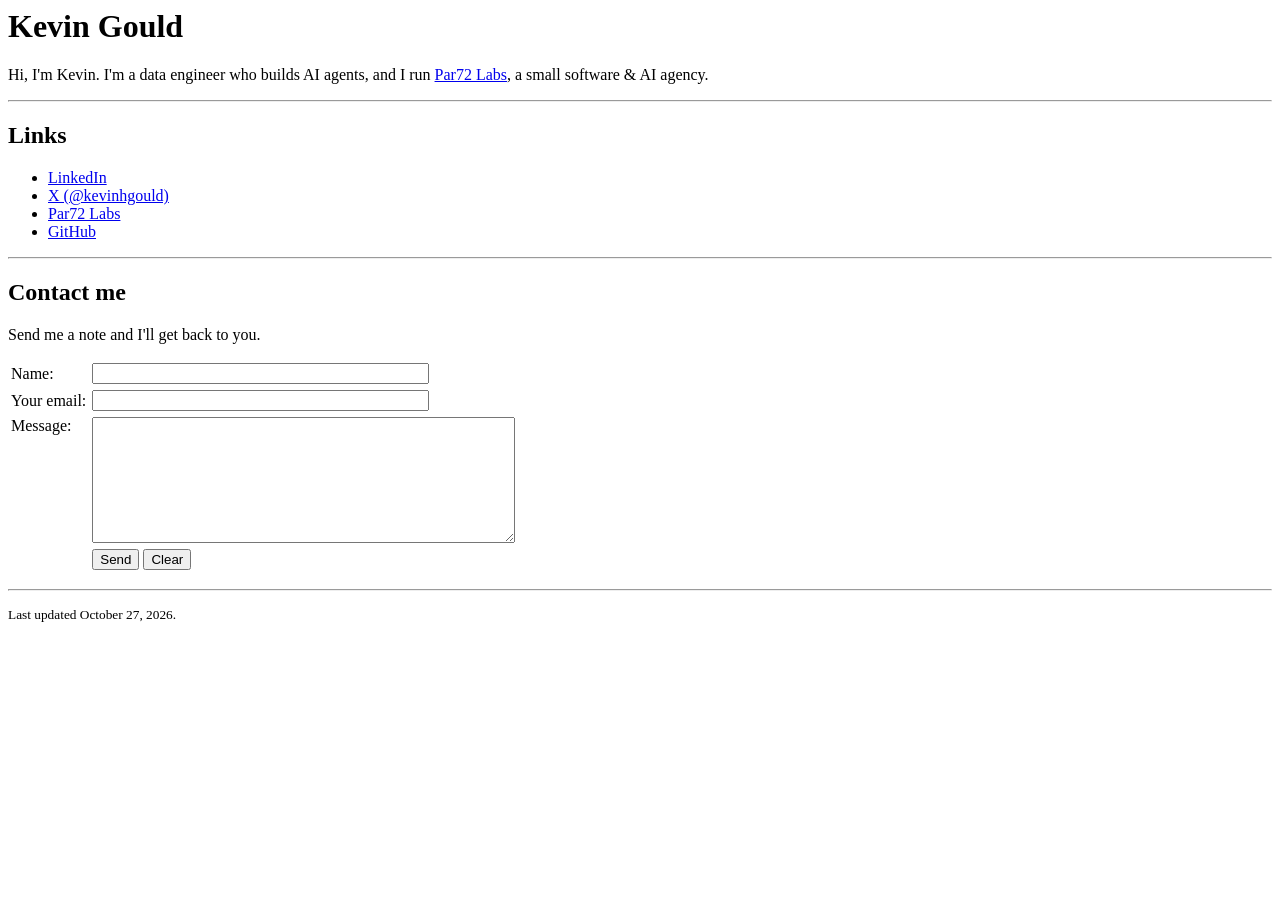
==== public/index.html @ 4d0714a4 "Revive khgould.com as a plain old-school page with a contact form Replace the June 2026 GitHub Pages" ====
<!DOCTYPE HTML PUBLIC "-//W3C//DTD HTML 4.01 Transitional//EN">
<html>
<head>
<meta http-equiv="Content-Type" content="text/html; charset=utf-8">
<meta name="viewport" content="width=device-width, initial-scale=1">
<title>Kevin Gould</title>
</head>
<body bgcolor="#FFFFFF" text="#000000" link="#0000EE" vlink="#551A8B" alink="#FF0000">

<h1>Kevin Gould</h1>

<p>Hi, I'm Kevin. I'm a data engineer who builds AI agents, and I run
<a href="https://www.par72.us">Par72 Labs</a>, a small software &amp; AI agency.</p>

<hr>

<h2>Links</h2>
<ul>
<li><a href="https://www.linkedin.com/in/kevin-gould1">LinkedIn</a></li>
<li><a href="https://x.com/kevinhgould">X (@kevinhgould)</a></li>
<li><a href="https://www.par72.us">Par72 Labs</a></li>
<li><a href="https://github.com/khgouldy">GitHub</a></li>
</ul>

<hr>

<h2><a name="contact">Contact me</a></h2>
<p>Send me a note and I'll get back to you.</p>

<form method="post" action="/contact">
<table border="0" cellpadding="3" cellspacing="0">
<tr>
<td><label for="name">Name:</label></td>
<td><input type="text" id="name" name="name" size="40" maxlength="100" required></td>
</tr>
<tr>
<td><label for="email">Your email:</label></td>
<td><input type="email" id="email" name="email" size="40" maxlength="200" required></td>
</tr>
<tr>
<td valign="top"><label for="message">Message:</label></td>
<td><textarea id="message" name="message" rows="8" cols="50" maxlength="5000" required></textarea></td>
</tr>
<tr style="display:none">
<td><label for="website">Leave this empty:</label></td>
<td><input type="text" id="website" name="website" tabindex="-1" autocomplete="off"></td>
</tr>
<tr>
<td></td>
<td><input type="submit" value="Send"> <input type="reset" value="Clear"></td>
</tr>
</table>
</form>

<hr>

<p><small>Last updated October 27, 2026.</small></p>

</body>
</html>
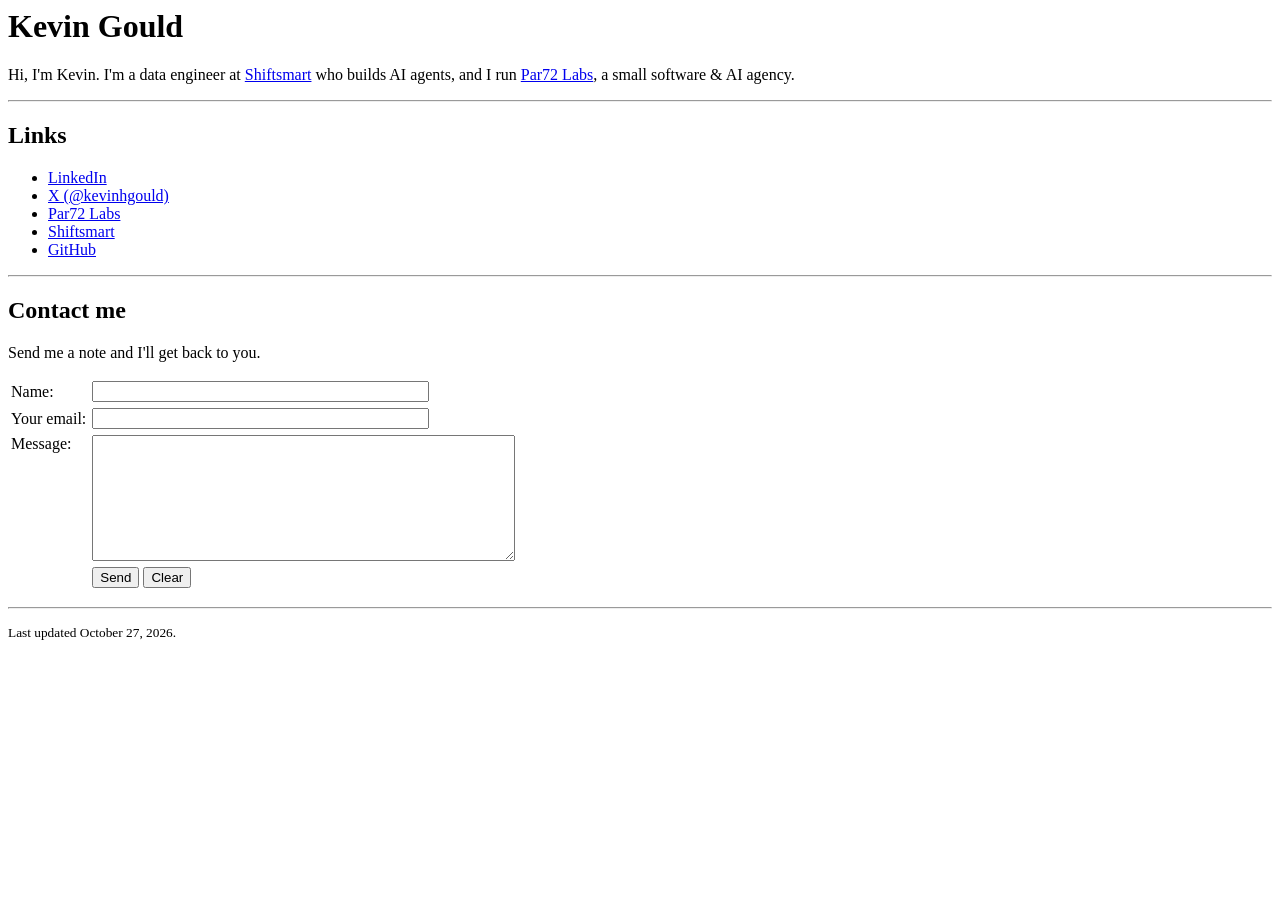
==== commit a21aeb09: "feat: add Shiftsmart link Agent: grok-build  Bead: none" ====
--- a/public/index.html
+++ b/public/index.html
@@ -9,8 +9,8 @@
 
 <h1>Kevin Gould</h1>
 
-<p>Hi, I'm Kevin. I'm a data engineer who builds AI agents, and I run
-<a href="https://www.par72.us">Par72 Labs</a>, a small software &amp; AI agency.</p>
+<p>Hi, I'm Kevin. I'm a data engineer at <a href="https://shiftsmart.com">Shiftsmart</a> who builds AI agents,
+and I run <a href="https://www.par72.us">Par72 Labs</a>, a small software &amp; AI agency.</p>
 
 <hr>
 
@@ -19,6 +19,7 @@
 <li><a href="https://www.linkedin.com/in/kevin-gould1">LinkedIn</a></li>
 <li><a href="https://x.com/kevinhgould">X (@kevinhgould)</a></li>
 <li><a href="https://www.par72.us">Par72 Labs</a></li>
+<li><a href="https://shiftsmart.com">Shiftsmart</a></li>
 <li><a href="https://github.com/khgouldy">GitHub</a></li>
 </ul>
 
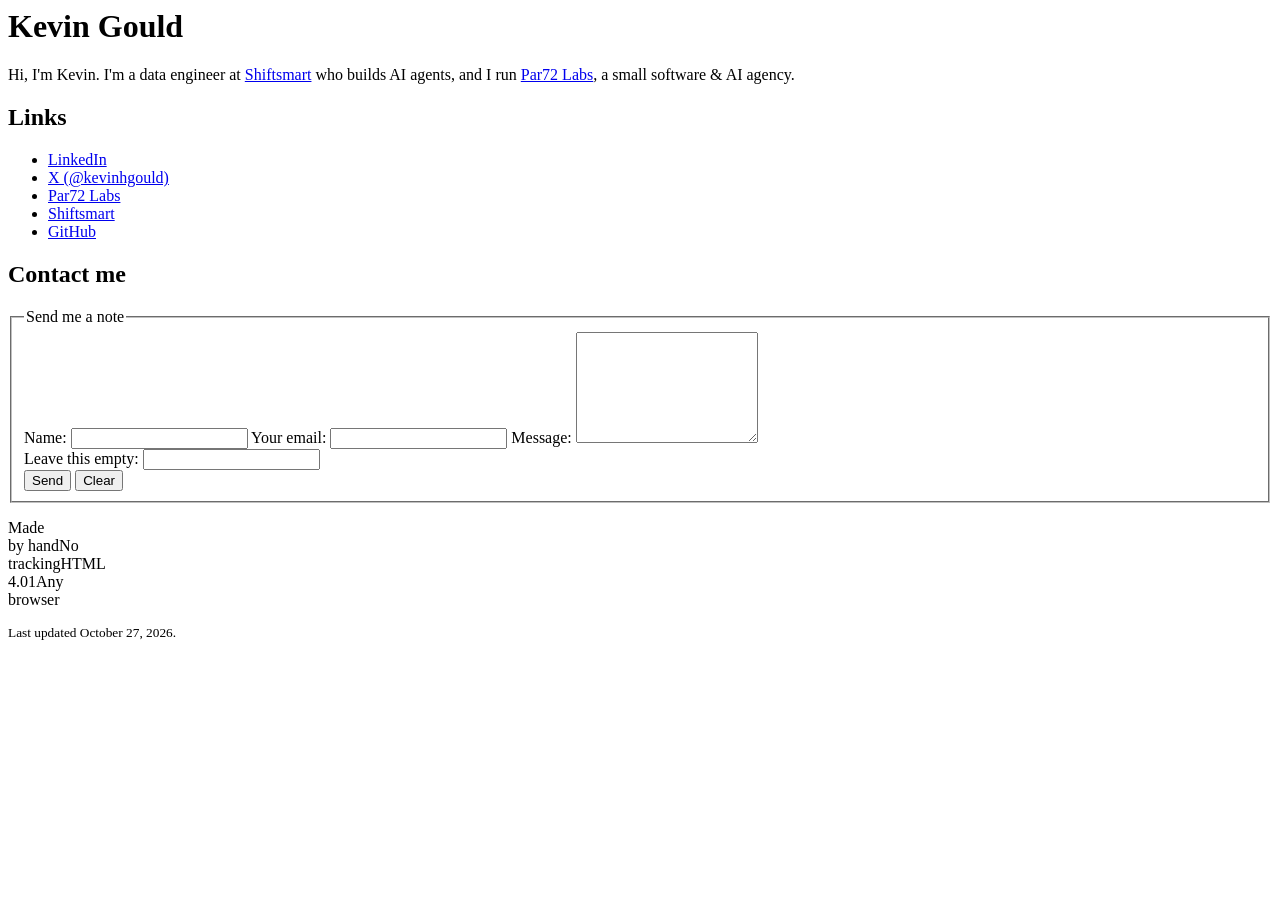
==== commit ad519fa7: "style: add hand-written old-web stylesheet Paper background, monospace headings with a blinking bloc" ====
--- a/public/index.html
+++ b/public/index.html
@@ -1,18 +1,19 @@
 <!DOCTYPE HTML PUBLIC "-//W3C//DTD HTML 4.01 Transitional//EN">
-<html>
+<html lang="en">
 <head>
 <meta http-equiv="Content-Type" content="text/html; charset=utf-8">
 <meta name="viewport" content="width=device-width, initial-scale=1">
 <title>Kevin Gould</title>
+<link rel="stylesheet" href="/style.css">
 </head>
-<body bgcolor="#FFFFFF" text="#000000" link="#0000EE" vlink="#551A8B" alink="#FF0000">
+<body>
 
 <h1>Kevin Gould</h1>
 
 <p>Hi, I'm Kevin. I'm a data engineer at <a href="https://shiftsmart.com">Shiftsmart</a> who builds AI agents,
 and I run <a href="https://www.par72.us">Par72 Labs</a>, a small software &amp; AI agency.</p>
 
-<hr>
+<div class="rule" aria-hidden="true"></div>
 
 <h2>Links</h2>
 <ul>
@@ -23,37 +24,31 @@
 <li><a href="https://github.com/khgouldy">GitHub</a></li>
 </ul>
 
-<hr>
+<div class="rule" aria-hidden="true"></div>
 
-<h2><a name="contact">Contact me</a></h2>
-<p>Send me a note and I'll get back to you.</p>
+<h2 id="contact">Contact me</h2>
 
 <form method="post" action="/contact">
-<table border="0" cellpadding="3" cellspacing="0">
-<tr>
-<td><label for="name">Name:</label></td>
-<td><input type="text" id="name" name="name" size="40" maxlength="100" required></td>
-</tr>
-<tr>
-<td><label for="email">Your email:</label></td>
-<td><input type="email" id="email" name="email" size="40" maxlength="200" required></td>
-</tr>
-<tr>
-<td valign="top"><label for="message">Message:</label></td>
-<td><textarea id="message" name="message" rows="8" cols="50" maxlength="5000" required></textarea></td>
-</tr>
-<tr style="display:none">
-<td><label for="website">Leave this empty:</label></td>
-<td><input type="text" id="website" name="website" tabindex="-1" autocomplete="off"></td>
-</tr>
-<tr>
-<td></td>
-<td><input type="submit" value="Send"> <input type="reset" value="Clear"></td>
-</tr>
-</table>
+<fieldset>
+<legend>Send me a note</legend>
+<label for="name">Name:</label>
+<input type="text" id="name" name="name" maxlength="100" required>
+<label for="email">Your email:</label>
+<input type="email" id="email" name="email" maxlength="200" required>
+<label for="message">Message:</label>
+<textarea id="message" name="message" rows="7" maxlength="5000" required></textarea>
+<div class="hp" aria-hidden="true">
+<label for="website">Leave this empty:</label>
+<input type="text" id="website" name="website" tabindex="-1" autocomplete="off">
+</div>
+<input class="btn" type="submit" value="Send">
+<input class="btn" type="reset" value="Clear">
+</fieldset>
 </form>
 
-<hr>
+<div class="rule" aria-hidden="true"></div>
+
+<p class="badges"><span class="k">Made<br>by hand</span><span>No<br>tracking</span><span class="a">HTML<br>4.01</span><span>Any<br>browser</span></p>
 
 <p><small>Last updated October 27, 2026.</small></p>
 
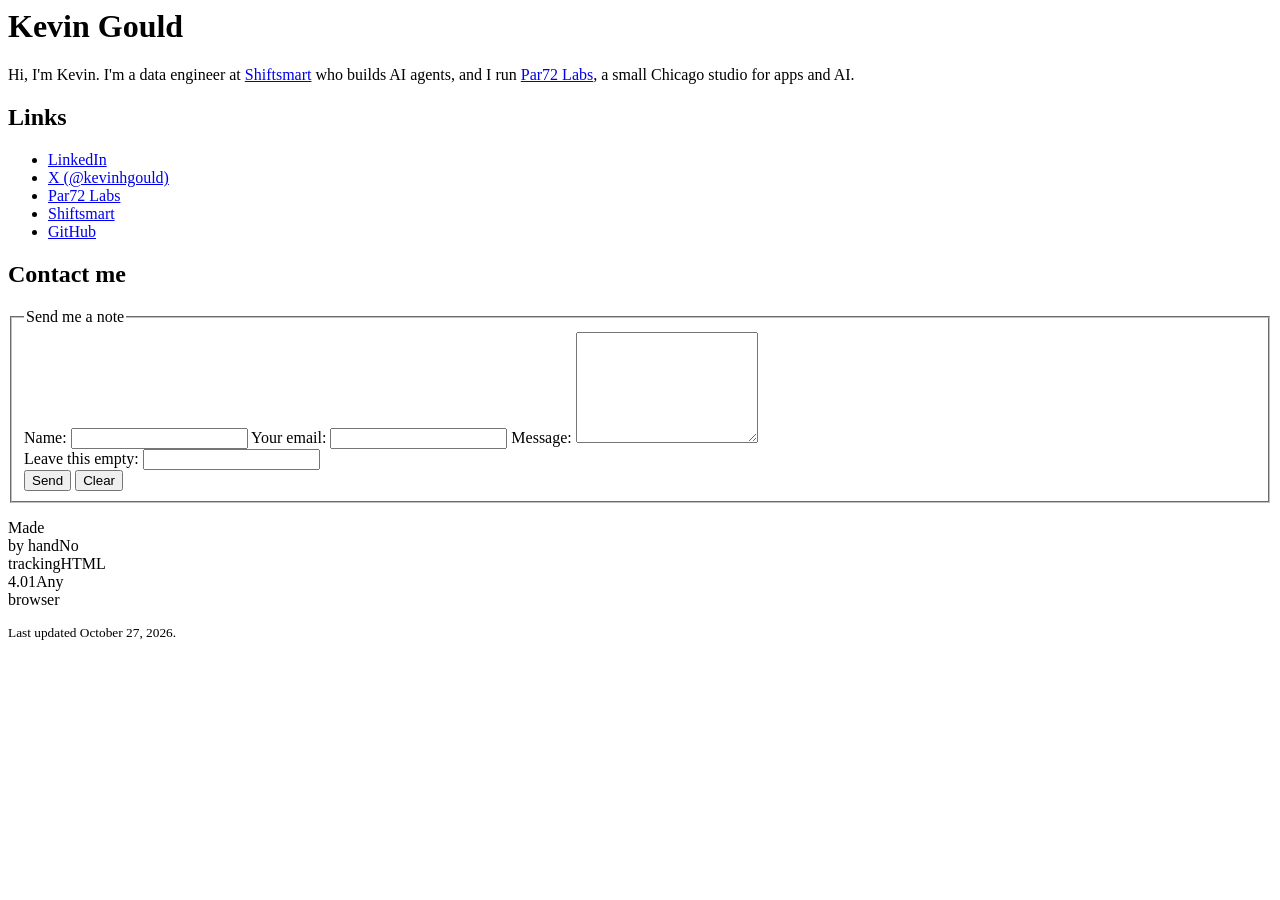
==== commit f8da6612: "copy: match Par72 Labs naming Agent: grok-build  Bead: none" ====
--- a/public/index.html
+++ b/public/index.html
@@ -11,7 +11,7 @@
 <h1>Kevin Gould</h1>
 
 <p>Hi, I'm Kevin. I'm a data engineer at <a href="https://shiftsmart.com">Shiftsmart</a> who builds AI agents,
-and I run <a href="https://www.par72.us">Par72 Labs</a>, a small software &amp; AI agency.</p>
+and I run <a href="https://www.par72.us">Par72 Labs</a>, a small Chicago studio for apps and AI.</p>
 
 <div class="rule" aria-hidden="true"></div>
 
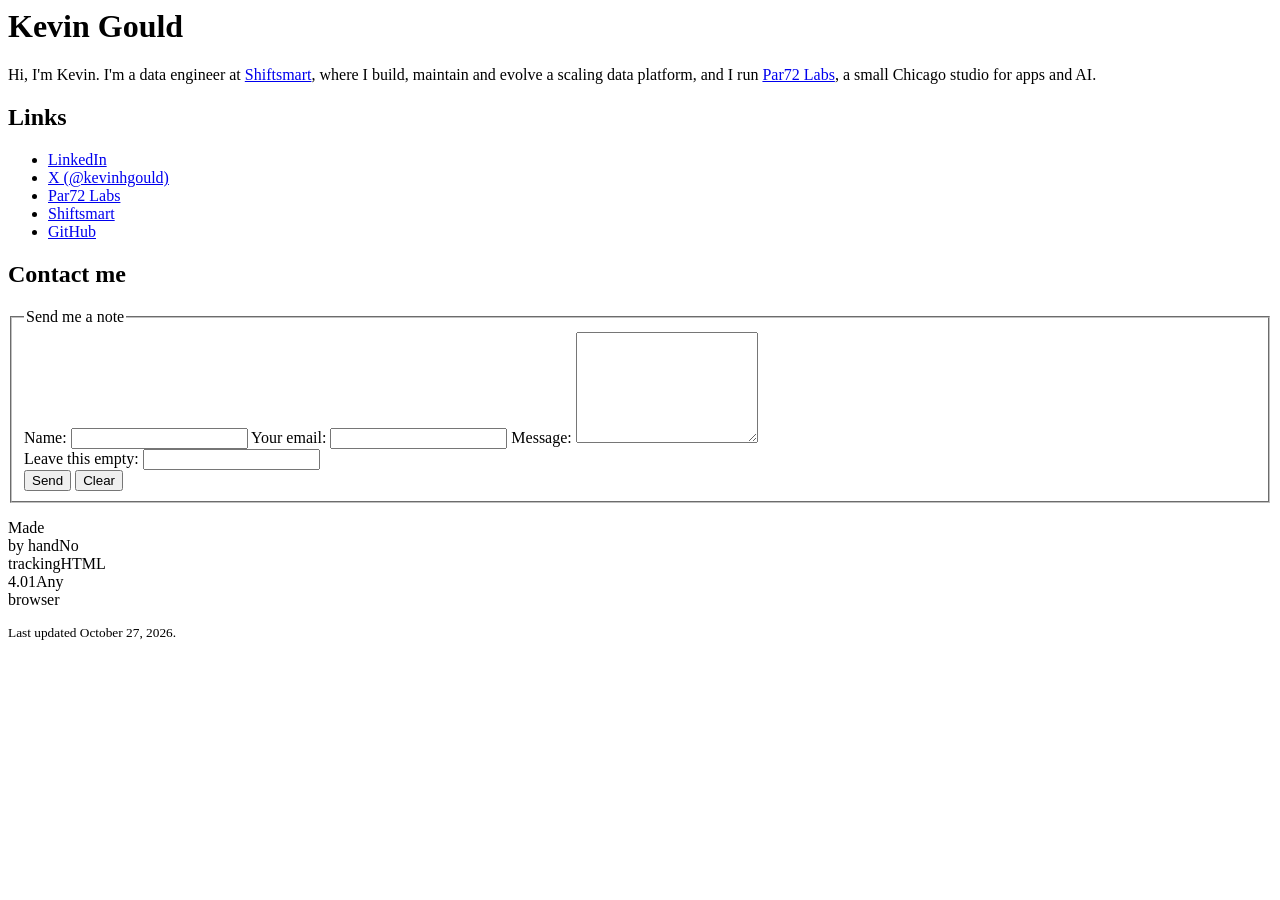
==== commit 25513973: "docs: update intro to describe Shiftsmart data platform work Agent: grok-build  Bead: none" ====
--- a/public/index.html
+++ b/public/index.html
@@ -10,7 +10,7 @@
 
 <h1>Kevin Gould</h1>
 
-<p>Hi, I'm Kevin. I'm a data engineer at <a href="https://shiftsmart.com">Shiftsmart</a> who builds AI agents,
+<p>Hi, I'm Kevin. I'm a data engineer at <a href="https://shiftsmart.com">Shiftsmart</a>, where I build, maintain and evolve a scaling data platform,
 and I run <a href="https://www.par72.us">Par72 Labs</a>, a small Chicago studio for apps and AI.</p>
 
 <div class="rule" aria-hidden="true"></div>
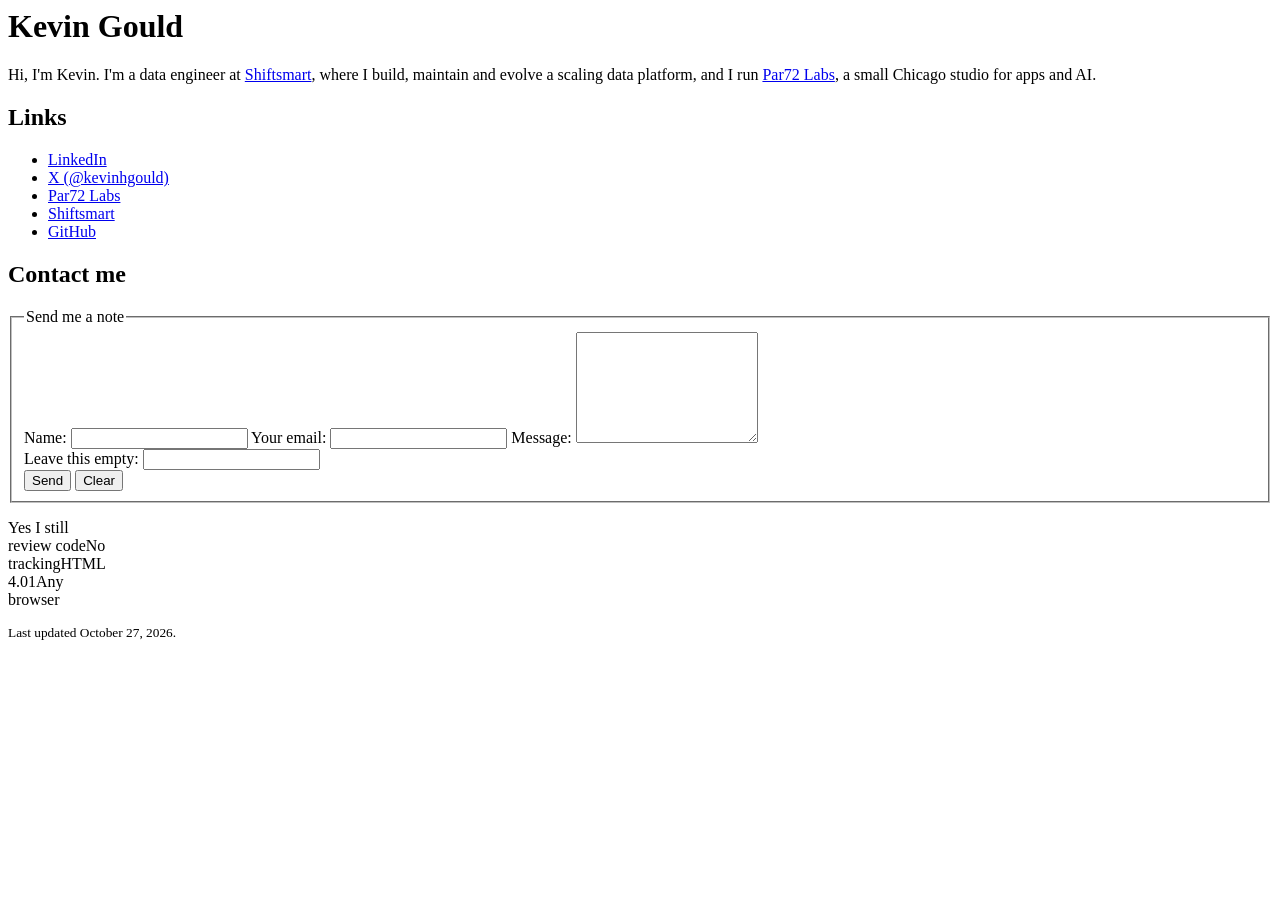
==== commit e380feaf: "style: change first badge to 'Yes I still review code' Agent: grok-build  Bead: none" ====
--- a/public/index.html
+++ b/public/index.html
@@ -48,7 +48,7 @@
 
 <div class="rule" aria-hidden="true"></div>
 
-<p class="badges"><span class="k">Made<br>by hand</span><span>No<br>tracking</span><span class="a">HTML<br>4.01</span><span>Any<br>browser</span></p>
+<p class="badges"><span class="k">Yes I still<br>review code</span><span>No<br>tracking</span><span class="a">HTML<br>4.01</span><span>Any<br>browser</span></p>
 
 <p><small>Last updated October 27, 2026.</small></p>
 
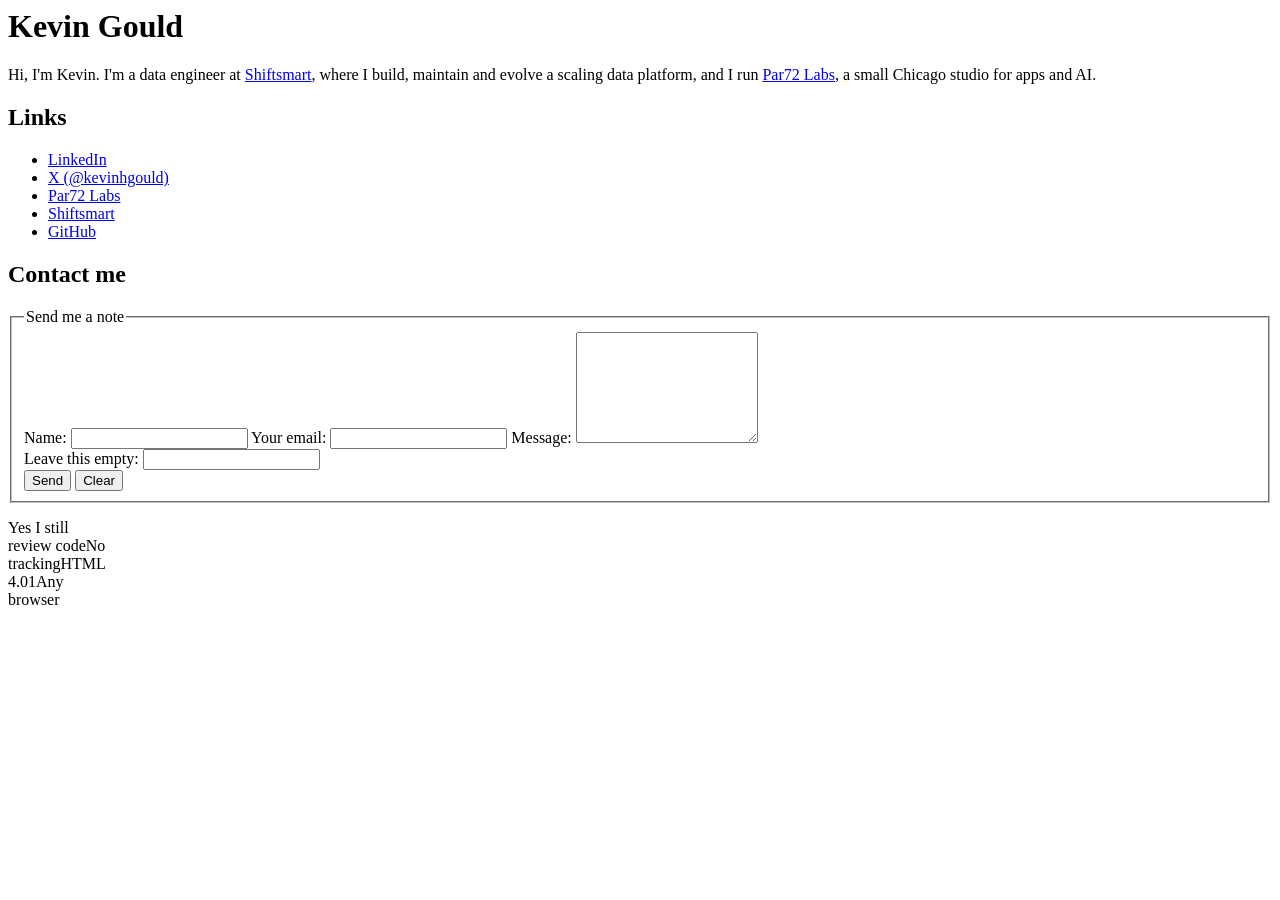
==== commit 7bd9c268: "style: remove last-updated footer line Agent: grok-build  Bead: none" ====
--- a/public/index.html
+++ b/public/index.html
@@ -50,7 +50,5 @@
 
 <p class="badges"><span class="k">Yes I still<br>review code</span><span>No<br>tracking</span><span class="a">HTML<br>4.01</span><span>Any<br>browser</span></p>
 
-<p><small>Last updated October 27, 2026.</small></p>
-
 </body>
 </html>
